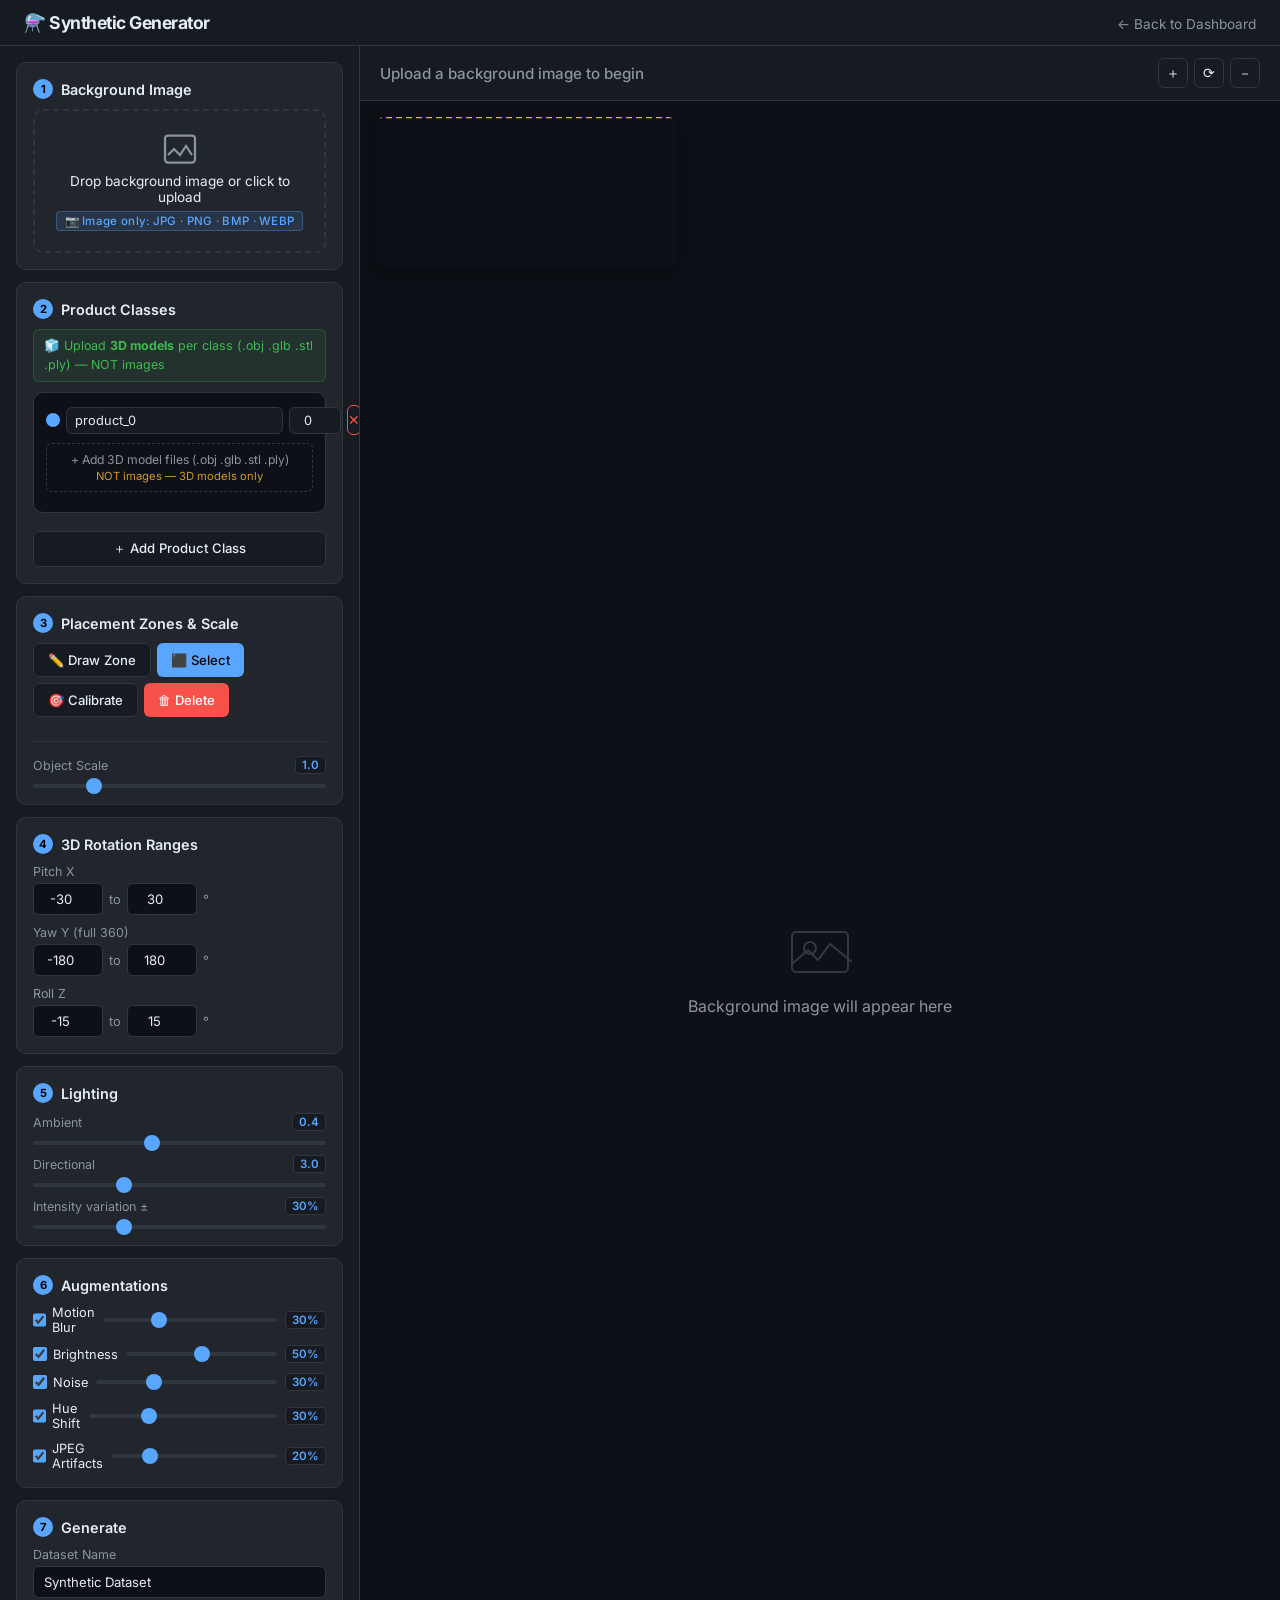
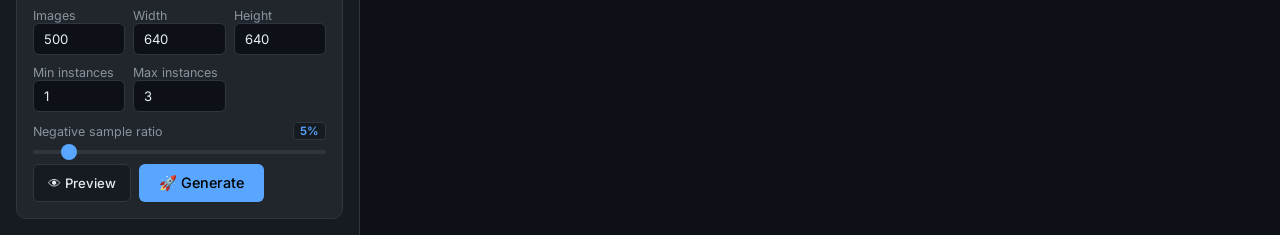
==== static/synthetic/index.html @ a49dcb7b "synthetic" ====
<!DOCTYPE html>
<html lang="en">
<head>
<meta charset="UTF-8"/>
<meta name="viewport" content="width=device-width, initial-scale=1.0"/>
<title>Synthetic Dataset Generator</title>
<link rel="preconnect" href="https://fonts.googleapis.com"/>
<link href="https://fonts.googleapis.com/css2?family=Inter:wght@300;400;500;600;700&display=swap" rel="stylesheet"/>
<link rel="stylesheet" href="style.css"/>
</head>
<body>
<header class="top-bar">
  <div class="logo">⚗️ Synthetic Generator</div>
  <nav class="top-nav">
    <a href="/static/index.html">← Back to Dashboard</a>
  </nav>
</header>

<div class="app-layout">

  <!-- ===== LEFT PANEL: Config ===== -->
  <aside class="sidebar" id="sidebar">

    <!-- Step 1: Background -->
    <section class="card" id="sec-background">
      <h3 class="card-title"><span class="step-badge">1</span> Background Image</h3>
      <div class="upload-zone" id="bg-drop" onclick="document.getElementById('bg-file').click()">
        <svg viewBox="0 0 24 24" fill="none" stroke="currentColor" stroke-width="1.5"><path d="M4 16l4-4 4 4 4-6 4 6"/><rect x="2" y="3" width="20" height="18" rx="2"/></svg>
        <p>Drop background image or click to upload</p>
        <span class="format-tag">📷 Image only: JPG · PNG · BMP · WEBP</span>
      </div>
      <input type="file" id="bg-file" accept="image/*" hidden/>
      <div id="bg-preview-row" class="file-row hidden">
        <span id="bg-name" class="file-name"></span>
        <button class="btn-icon danger" onclick="clearBackground()">✕</button>
      </div>
    </section>

    <!-- Step 2: Products -->
    <section class="card" id="sec-products">
      <h3 class="card-title"><span class="step-badge">2</span> Product Classes</h3>
      <div class="format-banner">🧊 Upload <strong>3D models</strong> per class (.obj .glb .stl .ply) — NOT images</div>
      <div id="product-list"></div>
      <button class="btn secondary full-width" onclick="addProductClass()">＋ Add Product Class</button>
    </section>

    <!-- Step 3: Placement & Scale -->
    <section class="card" id="sec-placement">
      <h3 class="card-title"><span class="step-badge">3</span> Placement Zones &amp; Scale</h3>
      <p class="hint hidden" id="draw-hint" style="color:var(--accent2); font-weight:500;">
        Click on canvas to add points. Click the first point or press Enter to close the shape.
      </p>
      <div class="tool-row">
        <button class="btn primary" id="btn-draw" onclick="setTool('draw')">✏️ Draw Zone</button>
        <button class="btn secondary" id="btn-select" onclick="setTool('select')">⬛ Select</button>
        <button class="btn secondary" id="btn-calibrate" onclick="setTool('calibrate')" title="Test single placement">🎯 Calibrate</button>
        <button class="btn hidden" id="btn-finish-zone" onclick="_finishZone()" style="background:var(--accent2); color:#000; font-weight:600;">✅ Finish Zone</button>
        <button class="btn danger" onclick="deleteSelectedZone()">🗑 Delete</button>
      </div>
      <div class="zone-list" id="zone-list"></div>

      <!-- Calibration panel -->
      <div id="calibrate-panel" class="hidden" style="margin-top: 10px; padding: 10px; background: rgba(0,0,0,0.2); border-radius: 6px; border: 1px dashed var(--accent);">
        <p class="hint" style="color:var(--accent); font-weight:500; margin-bottom:8px;">Click anywhere on the canvas to preview the product.</p>
        <label class="field-label">Test Product</label>
        <select id="calib-product" class="text-input" style="width:100%; margin-bottom:10px;"></select>
        
        <label class="field-label">Pitch X: <span class="value-badge" id="val-calib-rx">0°</span></label>
        <input type="range" id="calib-rx" min="-180" max="180" step="5" value="0" oninput="document.getElementById('val-calib-rx').textContent=this.value+'°'"/>
        
        <label class="field-label">Yaw Y: <span class="value-badge" id="val-calib-ry">0°</span></label>
        <input type="range" id="calib-ry" min="-180" max="180" step="5" value="0" oninput="document.getElementById('val-calib-ry').textContent=this.value+'°'"/>
        
        <label class="field-label">Roll Z: <span class="value-badge" id="val-calib-rz">0°</span></label>
        <input type="range" id="calib-rz" min="-180" max="180" step="5" value="0" oninput="document.getElementById('val-calib-rz').textContent=this.value+'°'"/>
      </div>
      <hr class="divider"/>
      <label class="field-label">Object Scale <span class="value-badge" id="val-fixed-scale">1.0</span></label>
      <input type="range" id="fixed-scale" min="0.05" max="5.0" step="0.05" value="1.0" oninput="document.getElementById('val-fixed-scale').textContent=this.value"/>
    </section>

    <!-- Step 4: Rotation -->
    <section class="card" id="sec-rotation">
      <h3 class="card-title"><span class="step-badge">4</span> 3D Rotation Ranges</h3>
      <div class="range-pair">
        <label>Pitch X</label>
        <div class="dual-range">
          <input type="number" id="rx-min" value="-30" class="num-input" step="5"/>
          <span>to</span>
          <input type="number" id="rx-max" value="30" class="num-input" step="5"/>
          <span>°</span>
        </div>
      </div>
      <div class="range-pair">
        <label>Yaw Y (full 360)</label>
        <div class="dual-range">
          <input type="number" id="ry-min" value="-180" class="num-input" step="10"/>
          <span>to</span>
          <input type="number" id="ry-max" value="180" class="num-input" step="10"/>
          <span>°</span>
        </div>
      </div>
      <div class="range-pair">
        <label>Roll Z</label>
        <div class="dual-range">
          <input type="number" id="rz-min" value="-15" class="num-input" step="5"/>
          <span>to</span>
          <input type="number" id="rz-max" value="15" class="num-input" step="5"/>
          <span>°</span>
        </div>
      </div>
    </section>

    <!-- Step 5: Lighting -->
    <section class="card" id="sec-lighting">
      <h3 class="card-title"><span class="step-badge">5</span> Lighting</h3>
      <label class="field-label">Ambient <span class="value-badge" id="val-ambient">0.4</span></label>
      <input type="range" id="ambient" min="0" max="1" step="0.05" value="0.4" oninput="document.getElementById('val-ambient').textContent=this.value"/>
      <label class="field-label">Directional <span class="value-badge" id="val-dir">3.0</span></label>
      <input type="range" id="dir-intensity" min="0" max="10" step="0.1" value="3.0" oninput="document.getElementById('val-dir').textContent=this.value"/>
      <label class="field-label">Intensity variation ± <span class="value-badge" id="val-vary">30%</span></label>
      <input type="range" id="light-vary" min="0" max="1" step="0.05" value="0.3" oninput="document.getElementById('val-vary').textContent=Math.round(this.value*100)+'%'"/>
    </section>

    <!-- Step 6: Augmentations -->
    <section class="card" id="sec-aug">
      <h3 class="card-title"><span class="step-badge">6</span> Augmentations</h3>
      <div class="aug-row">
        <label class="toggle-label"><input type="checkbox" id="aug-blur" checked/> Motion Blur</label>
        <input type="range" id="aug-blur-prob" min="0" max="1" step="0.05" value="0.3" class="mini-range"/>
        <span class="value-badge" id="val-blur">30%</span>
      </div>
      <div class="aug-row">
        <label class="toggle-label"><input type="checkbox" id="aug-bright" checked/> Brightness</label>
        <input type="range" id="aug-bright-prob" min="0" max="1" step="0.05" value="0.5" class="mini-range"/>
        <span class="value-badge" id="val-bright">50%</span>
      </div>
      <div class="aug-row">
        <label class="toggle-label"><input type="checkbox" id="aug-noise" checked/> Noise</label>
        <input type="range" id="aug-noise-prob" min="0" max="1" step="0.05" value="0.3" class="mini-range"/>
        <span class="value-badge" id="val-noise">30%</span>
      </div>
      <div class="aug-row">
        <label class="toggle-label"><input type="checkbox" id="aug-hue" checked/> Hue Shift</label>
        <input type="range" id="aug-hue-prob" min="0" max="1" step="0.05" value="0.3" class="mini-range"/>
        <span class="value-badge" id="val-hue">30%</span>
      </div>
      <div class="aug-row">
        <label class="toggle-label"><input type="checkbox" id="aug-jpeg" checked/> JPEG Artifacts</label>
        <input type="range" id="aug-jpeg-prob" min="0" max="1" step="0.05" value="0.2" class="mini-range"/>
        <span class="value-badge" id="val-jpeg">20%</span>
      </div>
      <script>
        ['blur','bright','noise','hue','jpeg'].forEach(id=>{
          const el=document.getElementById(`aug-${id}-prob`);
          el.oninput=()=>document.getElementById(`val-${id}`).textContent=Math.round(el.value*100)+'%';
        });
      </script>
    </section>

    <!-- Step 7: Generation -->
    <section class="card" id="sec-generate">
      <h3 class="card-title"><span class="step-badge">7</span> Generate</h3>
      <div class="field-group">
        <label class="field-label">Dataset Name</label>
        <input type="text" id="dataset-name" class="text-input" value="Synthetic Dataset"/>
      </div>
      <div class="field-grid">
        <div>
          <label class="field-label">Images</label>
          <input type="number" id="num-images" value="500" min="1" max="100000" class="text-input"/>
        </div>
        <div>
          <label class="field-label">Width</label>
          <input type="number" id="out-width" value="640" min="64" class="text-input"/>
        </div>
        <div>
          <label class="field-label">Height</label>
          <input type="number" id="out-height" value="640" min="64" class="text-input"/>
        </div>
      </div>
      <div class="field-grid">
        <div>
          <label class="field-label">Min instances</label>
          <input type="number" id="inst-min" value="1" min="0" max="20" class="text-input"/>
        </div>
        <div>
          <label class="field-label">Max instances</label>
          <input type="number" id="inst-max" value="3" min="1" max="20" class="text-input"/>
        </div>
      </div>
      <label class="field-label">Negative sample ratio <span class="value-badge" id="val-neg">5%</span></label>
      <input type="range" id="neg-ratio" min="0" max="0.5" step="0.01" value="0.05"
             oninput="document.getElementById('val-neg').textContent=Math.round(this.value*100)+'%'"/>
      <div class="btn-row">
        <button class="btn secondary" onclick="runPreview()">👁 Preview</button>
        <button class="btn primary big" onclick="startGeneration()">🚀 Generate</button>
      </div>
      <div id="progress-area" class="hidden">
        <div class="progress-bar-wrap"><div class="progress-bar" id="progress-bar"></div></div>
        <p id="progress-label" class="hint center"></p>
        <button class="btn danger small" onclick="stopGeneration()">■ Stop</button>
      </div>
      <div id="job-result" class="result-box hidden"></div>
    </section>

  </aside>

  <!-- ===== MAIN: Canvas + Preview ===== -->
  <main class="main-area">

    <div class="canvas-header">
      <h2 id="canvas-title">Upload a background image to begin</h2>
      <div class="canvas-tools">
        <button class="btn-icon" onclick="zoomIn()" title="Zoom in">＋</button>
        <button class="btn-icon" onclick="zoomReset()" title="Reset zoom">⟳</button>
        <button class="btn-icon" onclick="zoomOut()" title="Zoom out">－</button>
      </div>
    </div>

    <div class="canvas-container" id="canvas-container">
      <canvas id="main-canvas"></canvas>
      <div class="canvas-placeholder" id="canvas-placeholder">
        <div class="placeholder-inner">
          <svg viewBox="0 0 64 64" fill="none" stroke="currentColor" stroke-width="2">
            <rect x="4" y="12" width="56" height="40" rx="4"/>
            <circle cx="22" cy="28" r="6"/>
            <path d="M4 44 l16-14 10 10 12-16 22 18"/>
          </svg>
          <p>Background image will appear here</p>
        </div>
      </div>
    </div>

    <!-- Preview gallery -->
    <div id="preview-section" class="hidden">
      <h3 class="preview-title">Preview Samples</h3>
      <div id="preview-grid" class="preview-grid"></div>
    </div>

    <!-- Active jobs -->
    <div id="jobs-section" class="hidden">
      <h3 class="preview-title">Generation Jobs</h3>
      <div id="jobs-list"></div>
    </div>

  </main>
</div>

<!-- Product class template (hidden) -->
<template id="product-template">
  <div class="product-card" data-idx="">
    <div class="product-header">
      <div class="color-dot" style="background:#e74c3c"></div>
      <input type="text" class="product-name" placeholder="Class name (e.g. bottle)" value=""/>
      <input type="number" class="product-id" placeholder="ID" value="0" min="0"/>
      <button class="btn-icon danger" onclick="removeProductClass(this)">✕</button>
    </div>
    <div class="model-upload-zone" onclick="triggerModelUpload(this)">
      <span>+ Add 3D model files (.obj .glb .stl .ply)</span>
      <span class="format-tag-sm">NOT images — 3D models only</span>
      <input type="file" class="model-file-input" accept=".obj,.glb,.gltf,.stl,.ply,.dae" multiple hidden/>
    </div>
    <div class="model-list"></div>
  </div>
</template>

<script src="app.js"></script>
</body>
</html>
---- static/synthetic/style.css ----
/* =============================================
   Synthetic Generator UI — style.css
   ============================================= */
:root {
  --bg:        #0d1117;
  --surface:   #161b22;
  --surface2:  #21262d;
  --border:    #30363d;
  --accent:    #58a6ff;
  --accent2:   #3fb950;
  --danger:    #f85149;
  --warn:      #d29922;
  --text:      #e6edf3;
  --text-muted:#8b949e;
  --radius:    10px;
  --shadow:    0 4px 24px rgba(0,0,0,.45);
}

*, *::before, *::after { box-sizing: border-box; margin: 0; padding: 0; }

body {
  font-family: 'Inter', sans-serif;
  background: var(--bg);
  color: var(--text);
  min-height: 100vh;
  display: flex;
  flex-direction: column;
}

/* ---- Top bar ---- */
.top-bar {
  display: flex;
  align-items: center;
  justify-content: space-between;
  padding: 12px 24px;
  background: var(--surface);
  border-bottom: 1px solid var(--border);
  position: sticky;
  top: 0;
  z-index: 100;
}
.logo { font-size: 1.1rem; font-weight: 700; letter-spacing: -.5px; }
.top-nav a {
  color: var(--text-muted);
  text-decoration: none;
  font-size: .85rem;
  transition: color .2s;
}
.top-nav a:hover { color: var(--accent); }

/* ---- Layout ---- */
.app-layout {
  display: grid;
  grid-template-columns: 360px 1fr;
  flex: 1;
  overflow: hidden;
  height: calc(100vh - 49px);
}

/* ---- Sidebar ---- */
.sidebar {
  overflow-y: auto;
  background: var(--surface);
  border-right: 1px solid var(--border);
  padding: 16px;
  display: flex;
  flex-direction: column;
  gap: 12px;
}
.sidebar::-webkit-scrollbar { width: 6px; }
.sidebar::-webkit-scrollbar-thumb { background: var(--border); border-radius: 3px; }

/* ---- Card ---- */
.card {
  background: var(--surface2);
  border: 1px solid var(--border);
  border-radius: var(--radius);
  padding: 16px;
  display: flex;
  flex-direction: column;
  gap: 10px;
}
.card-title {
  font-size: .9rem;
  font-weight: 600;
  display: flex;
  align-items: center;
  gap: 8px;
}
.step-badge {
  background: var(--accent);
  color: #000;
  border-radius: 50%;
  width: 20px;
  height: 20px;
  display: inline-flex;
  align-items: center;
  justify-content: center;
  font-size: .7rem;
  font-weight: 700;
  flex-shrink: 0;
}

/* ---- Upload zone ---- */
.upload-zone {
  border: 2px dashed var(--border);
  border-radius: var(--radius);
  padding: 20px;
  text-align: center;
  cursor: pointer;
  transition: border-color .2s, background .2s;
  display: flex;
  flex-direction: column;
  align-items: center;
  gap: 6px;
}
.upload-zone:hover, .upload-zone.drag-over {
  border-color: var(--accent);
  background: rgba(88,166,255,.05);
}
.upload-zone svg { width: 36px; height: 36px; color: var(--text-muted); }
.upload-zone p { font-size: .85rem; }

/* Format hint tags */
.format-tag {
  display: inline-block;
  background: rgba(88,166,255,.12);
  border: 1px solid rgba(88,166,255,.3);
  border-radius: 4px;
  padding: 2px 8px;
  font-size: .72rem;
  color: var(--accent);
  font-weight: 500;
  letter-spacing: .3px;
}
.format-tag-sm {
  display: block;
  font-size: .7rem;
  color: var(--warn);
  margin-top: 2px;
}
.format-banner {
  background: rgba(63,185,80,.08);
  border: 1px solid rgba(63,185,80,.25);
  border-radius: 6px;
  padding: 7px 10px;
  font-size: .78rem;
  color: var(--accent2);
  line-height: 1.5;
}

/* ---- File row ---- */
.file-row {
  display: flex;
  align-items: center;
  gap: 8px;
  background: var(--bg);
  border-radius: 6px;
  padding: 6px 10px;
  font-size: .8rem;
}
.file-name { flex: 1; overflow: hidden; text-overflow: ellipsis; white-space: nowrap; color: var(--accent2); }

/* ---- Buttons ---- */
.btn {
  border: none;
  border-radius: 6px;
  padding: 8px 14px;
  cursor: pointer;
  font-size: .82rem;
  font-weight: 500;
  transition: opacity .15s, transform .1s;
  font-family: inherit;
}
.btn:active { transform: scale(.97); }
.btn.primary  { background: var(--accent);  color: #000; }
.btn.secondary { background: var(--surface); color: var(--text); border: 1px solid var(--border); }
.btn.danger   { background: var(--danger);  color: #fff; }
.btn.big      { padding: 10px 20px; font-size: .9rem; }
.btn.small    { padding: 5px 10px; font-size: .78rem; }
.btn.full-width { width: 100%; text-align: center; }

.btn-icon {
  background: var(--surface);
  border: 1px solid var(--border);
  border-radius: 6px;
  width: 30px;
  height: 30px;
  cursor: pointer;
  display: inline-flex;
  align-items: center;
  justify-content: center;
  color: var(--text);
  font-size: .9rem;
  transition: background .15s;
}
.btn-icon:hover { background: var(--surface2); }
.btn-icon.danger { border-color: var(--danger); color: var(--danger); }
.btn-icon.danger:hover { background: rgba(248,81,73,.15); }

.btn-row { display: flex; gap: 8px; }
.tool-row { display: flex; gap: 6px; flex-wrap: wrap; }

/* ---- Inputs ---- */
.text-input, .num-input {
  background: var(--bg);
  border: 1px solid var(--border);
  border-radius: 6px;
  color: var(--text);
  padding: 7px 10px;
  font-size: .82rem;
  font-family: inherit;
  width: 100%;
  transition: border-color .2s;
}
.text-input:focus, .num-input:focus {
  outline: none;
  border-color: var(--accent);
}
.num-input { width: 70px; text-align: center; }

input[type="range"] {
  -webkit-appearance: none;
  width: 100%;
  height: 4px;
  background: var(--border);
  border-radius: 2px;
  outline: none;
}
input[type="range"]::-webkit-slider-thumb {
  -webkit-appearance: none;
  width: 16px;
  height: 16px;
  border-radius: 50%;
  background: var(--accent);
  cursor: pointer;
  transition: transform .15s;
}
input[type="range"]::-webkit-slider-thumb:active { transform: scale(1.3); }
.mini-range { width: 80px; }

.field-label { font-size: .78rem; color: var(--text-muted); display: flex; align-items: center; justify-content: space-between; }
.value-badge { background: var(--surface); border: 1px solid var(--border); border-radius: 4px; padding: 1px 6px; font-size: .72rem; color: var(--accent); font-weight: 600; }
.field-group { display: flex; flex-direction: column; gap: 4px; }
.field-grid { display: grid; grid-template-columns: 1fr 1fr 1fr; gap: 8px; }

/* ---- Range pair ---- */
.range-pair { display: flex; flex-direction: column; gap: 4px; }
.range-pair > label { font-size: .78rem; color: var(--text-muted); }
.dual-range { display: flex; align-items: center; gap: 6px; font-size: .8rem; color: var(--text-muted); }

/* ---- Aug rows ---- */
.aug-row { display: flex; align-items: center; gap: 8px; }
.toggle-label { display: flex; align-items: center; gap: 6px; font-size: .8rem; flex: 1; cursor: pointer; }
.toggle-label input[type="checkbox"] { accent-color: var(--accent); width: 14px; height: 14px; }

/* ---- Product card ---- */
.product-card {
  background: var(--bg);
  border: 1px solid var(--border);
  border-radius: var(--radius);
  padding: 12px;
  display: flex;
  flex-direction: column;
  gap: 8px;
  margin-bottom: 8px;
}
.product-header { display: flex; align-items: center; gap: 6px; }
.color-dot { width: 14px; height: 14px; border-radius: 50%; flex-shrink: 0; }
.product-name { flex: 1; background: var(--surface); border: 1px solid var(--border); border-radius: 6px; color: var(--text); padding: 5px 8px; font-size: .8rem; font-family: inherit; }
.product-id { width: 52px; background: var(--surface); border: 1px solid var(--border); border-radius: 6px; color: var(--text); padding: 5px 8px; font-size: .8rem; font-family: inherit; text-align: center; }

.model-upload-zone {
  border: 1px dashed var(--border);
  border-radius: 6px;
  padding: 8px;
  text-align: center;
  cursor: pointer;
  font-size: .76rem;
  color: var(--text-muted);
  transition: border-color .2s;
}
.model-upload-zone:hover { border-color: var(--accent); color: var(--accent); }
.model-list { display: flex; flex-direction: column; gap: 4px; }
.model-item { display: flex; align-items: center; gap: 6px; background: var(--surface2); border-radius: 4px; padding: 4px 8px; font-size: .75rem; }
.model-item span { flex: 1; overflow: hidden; text-overflow: ellipsis; white-space: nowrap; color: var(--accent2); }

/* ---- Zone list ---- */
.zone-list { display: flex; flex-direction: column; gap: 4px; max-height: 120px; overflow-y: auto; }
.zone-item { display: flex; align-items: center; gap: 6px; background: var(--bg); border-radius: 4px; padding: 4px 8px; font-size: .78rem; cursor: pointer; border: 1px solid transparent; }
.zone-item.active { border-color: var(--accent); }
.zone-dot { width: 10px; height: 10px; border-radius: 50%; flex-shrink: 0; }

/* ---- Progress ---- */
.progress-bar-wrap {
  background: var(--border);
  border-radius: 4px;
  height: 8px;
  overflow: hidden;
}
.progress-bar {
  height: 100%;
  background: linear-gradient(90deg, var(--accent), var(--accent2));
  border-radius: 4px;
  width: 0%;
  transition: width .5s ease;
}
.center { text-align: center; }

/* ---- Result box ---- */
.result-box {
  background: var(--bg);
  border: 1px solid var(--border);
  border-radius: var(--radius);
  padding: 12px;
  font-size: .8rem;
  line-height: 1.6;
}
.result-box.success { border-color: var(--accent2); }
.result-box.failure { border-color: var(--danger); }

/* ---- Main area ---- */
.main-area {
  display: flex;
  flex-direction: column;
  overflow: hidden;
  background: var(--bg);
}
.canvas-header {
  display: flex;
  align-items: center;
  justify-content: space-between;
  padding: 12px 20px;
  border-bottom: 1px solid var(--border);
  background: var(--surface);
}
.canvas-header h2 { font-size: .95rem; font-weight: 500; color: var(--text-muted); }
.canvas-tools { display: flex; gap: 6px; }

.canvas-container {
  flex: 1;
  overflow: auto;
  position: relative;
  display: flex;
  align-items: flex-start;
  justify-content: flex-start;
  padding: 16px;
}
#main-canvas {
  cursor: crosshair;
  border-radius: 8px;
  box-shadow: var(--shadow);
  display: block;
}
.canvas-placeholder {
  position: absolute;
  inset: 0;
  display: flex;
  align-items: center;
  justify-content: center;
}
.placeholder-inner {
  text-align: center;
  color: var(--text-muted);
  display: flex;
  flex-direction: column;
  align-items: center;
  gap: 12px;
}
.placeholder-inner svg { width: 64px; height: 64px; opacity: .3; }

/* ---- Preview gallery ---- */
.preview-section { padding: 16px; }
.preview-title { font-size: .9rem; font-weight: 600; margin-bottom: 12px; padding: 0 4px; }
.preview-grid {
  display: grid;
  grid-template-columns: repeat(auto-fill, minmax(200px, 1fr));
  gap: 10px;
  padding: 16px;
}
.preview-img {
  border-radius: 8px;
  width: 100%;
  object-fit: cover;
  border: 1px solid var(--border);
  cursor: zoom-in;
  transition: transform .2s, box-shadow .2s;
}
.preview-img:hover { transform: scale(1.03); box-shadow: var(--shadow); }

/* ---- Jobs ---- */
#jobs-section { padding: 16px; }
.job-card {
  background: var(--surface);
  border: 1px solid var(--border);
  border-radius: var(--radius);
  padding: 14px;
  margin-bottom: 10px;
  display: flex;
  align-items: center;
  gap: 14px;
}
.job-info { flex: 1; }
.job-id { font-size: .72rem; color: var(--text-muted); font-family: monospace; }
.job-status { font-size: .8rem; font-weight: 600; }
.job-status.running { color: var(--accent); }
.job-status.completed { color: var(--accent2); }
.job-status.failed { color: var(--danger); }
.job-status.stopping { color: var(--warn); }

/* ---- Misc ---- */
.hint { font-size: .75rem; color: var(--text-muted); line-height: 1.5; }
.divider { border: none; border-top: 1px solid var(--border); margin: 4px 0; }
.hidden { display: none !important; }
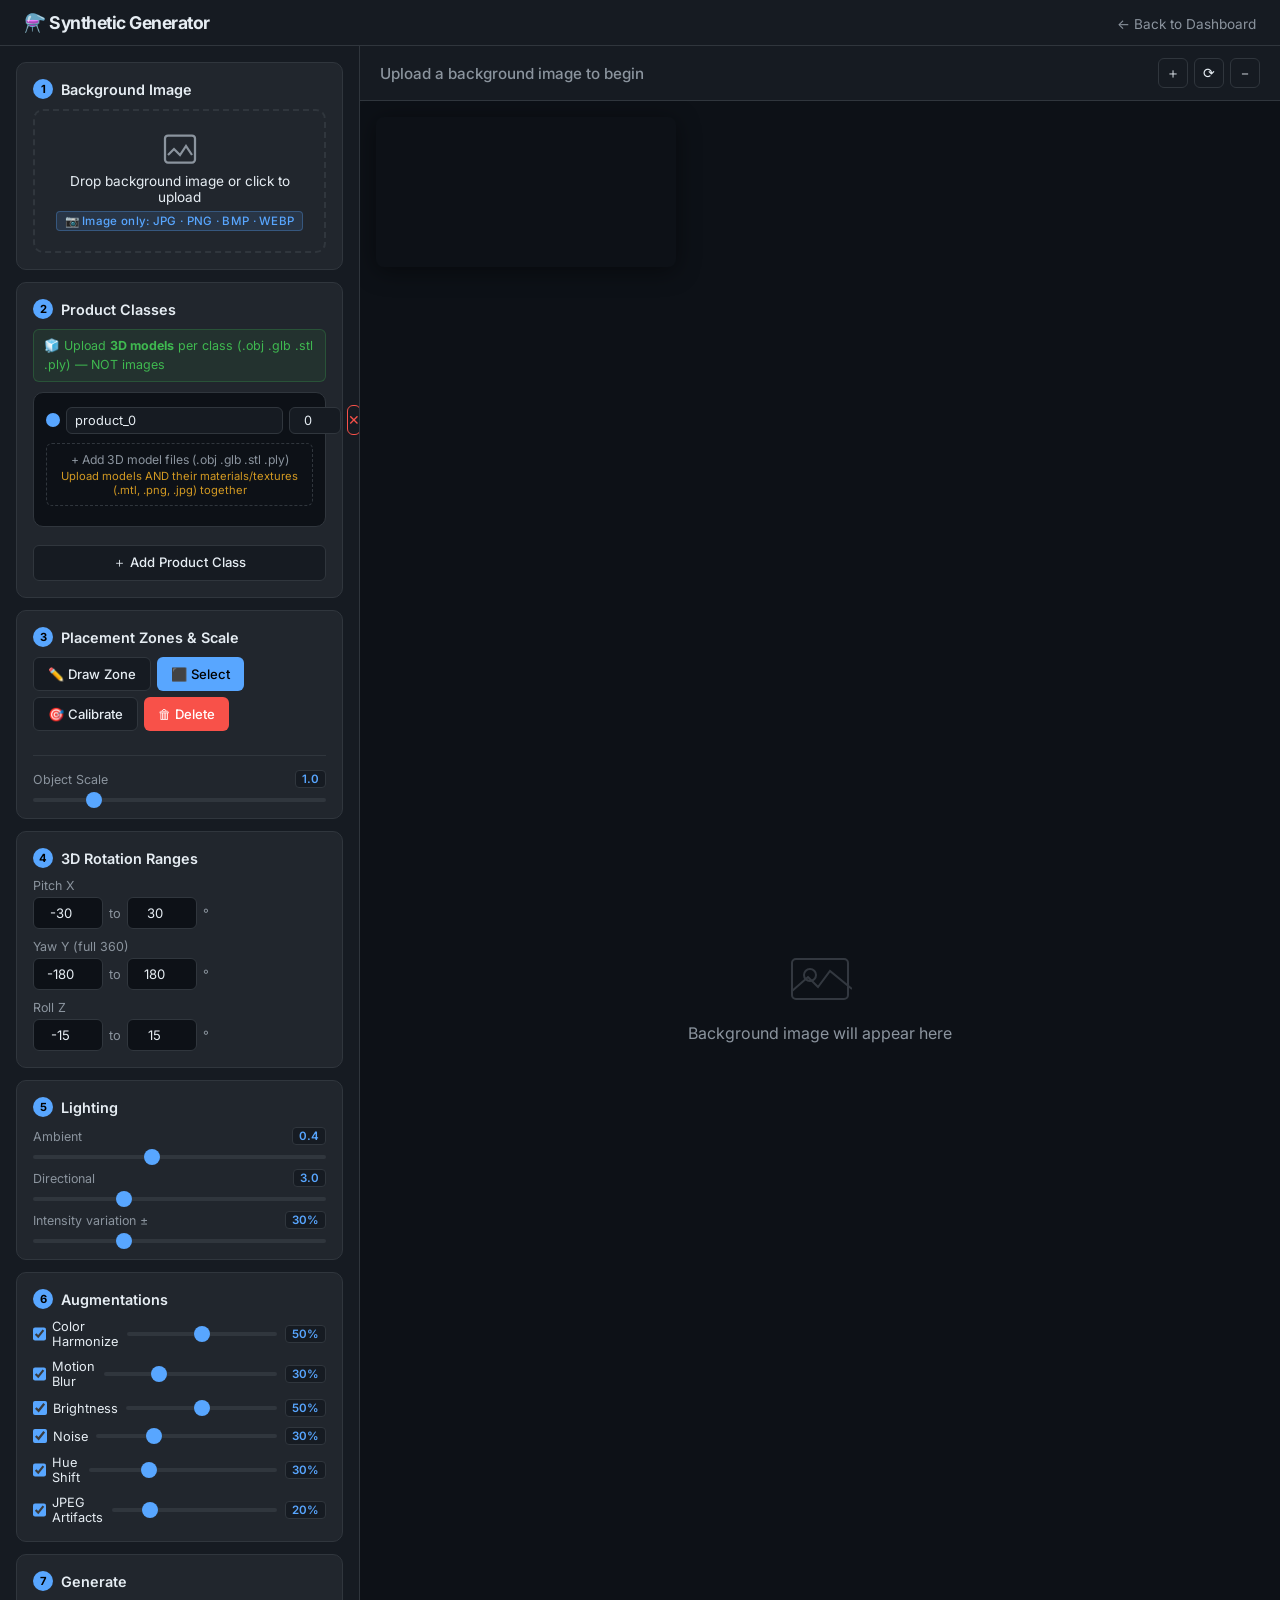
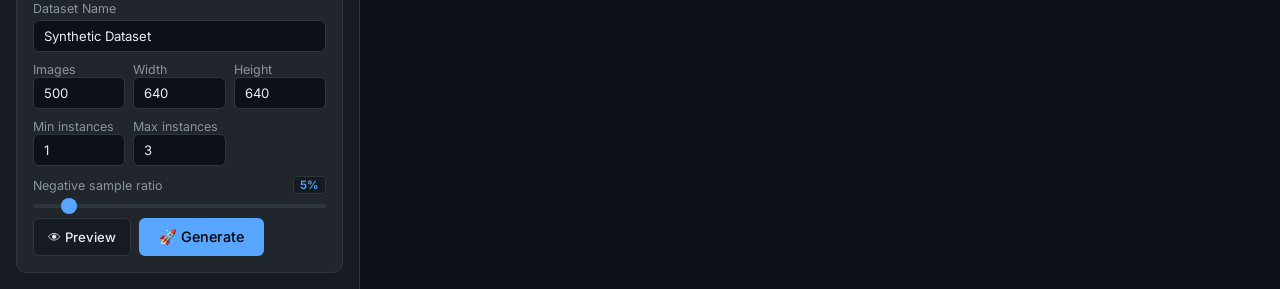
==== commit 9fad4634: "crop" ====
--- a/static/synthetic/index.html
+++ b/static/synthetic/index.html
@@ -61,7 +61,11 @@
 
       <!-- Calibration panel -->
       <div id="calibrate-panel" class="hidden" style="margin-top: 10px; padding: 10px; background: rgba(0,0,0,0.2); border-radius: 6px; border: 1px dashed var(--accent);">
-        <p class="hint" style="color:var(--accent); font-weight:500; margin-bottom:8px;">Click anywhere on the canvas to preview the product.</p>
+        <p class="hint" style="color:var(--accent); font-weight:500; margin-bottom:4px;">Click anywhere on the canvas to preview the product.</p>
+        <p class="hint" style="font-size:11px; margin-bottom:8px; line-height: 1.4;">
+          <b>Shortcuts (Hold Shift to reverse):</b><br>
+          <b>A</b>: Pitch X &nbsp; <b>E</b>: Yaw Y &nbsp; <b>Z</b>: Roll Z &nbsp;|&nbsp; <b>+ / -</b>: Scale
+        </p>
         <label class="field-label">Test Product</label>
         <select id="calib-product" class="text-input" style="width:100%; margin-bottom:10px;"></select>
         
@@ -126,6 +130,11 @@
     <section class="card" id="sec-aug">
       <h3 class="card-title"><span class="step-badge">6</span> Augmentations</h3>
       <div class="aug-row">
+        <label class="toggle-label"><input type="checkbox" id="aug-harmonize" checked/> Color Harmonize</label>
+        <input type="range" id="aug-harmonize-strength" min="0" max="1" step="0.05" value="0.5" class="mini-range"/>
+        <span class="value-badge" id="val-harmonize">50%</span>
+      </div>
+      <div class="aug-row">
         <label class="toggle-label"><input type="checkbox" id="aug-blur" checked/> Motion Blur</label>
         <input type="range" id="aug-blur-prob" min="0" max="1" step="0.05" value="0.3" class="mini-range"/>
         <span class="value-badge" id="val-blur">30%</span>
@@ -151,8 +160,8 @@
         <span class="value-badge" id="val-jpeg">20%</span>
       </div>
       <script>
-        ['blur','bright','noise','hue','jpeg'].forEach(id=>{
-          const el=document.getElementById(`aug-${id}-prob`);
+        ['harmonize', 'blur','bright','noise','hue','jpeg'].forEach(id=>{
+          const el=document.getElementById(id === 'harmonize' ? `aug-${id}-strength` : `aug-${id}-prob`);
           el.oninput=()=>document.getElementById(`val-${id}`).textContent=Math.round(el.value*100)+'%';
         });
       </script>
@@ -258,8 +267,8 @@
     </div>
     <div class="model-upload-zone" onclick="triggerModelUpload(this)">
       <span>+ Add 3D model files (.obj .glb .stl .ply)</span>
-      <span class="format-tag-sm">NOT images — 3D models only</span>
-      <input type="file" class="model-file-input" accept=".obj,.glb,.gltf,.stl,.ply,.dae" multiple hidden/>
+      <span class="format-tag-sm">Upload models AND their materials/textures (.mtl, .png, .jpg) together</span>
+      <input type="file" class="model-file-input" accept=".obj,.glb,.gltf,.stl,.ply,.dae,.mtl,.png,.jpg,.jpeg" multiple hidden/>
     </div>
     <div class="model-list"></div>
   </div>
